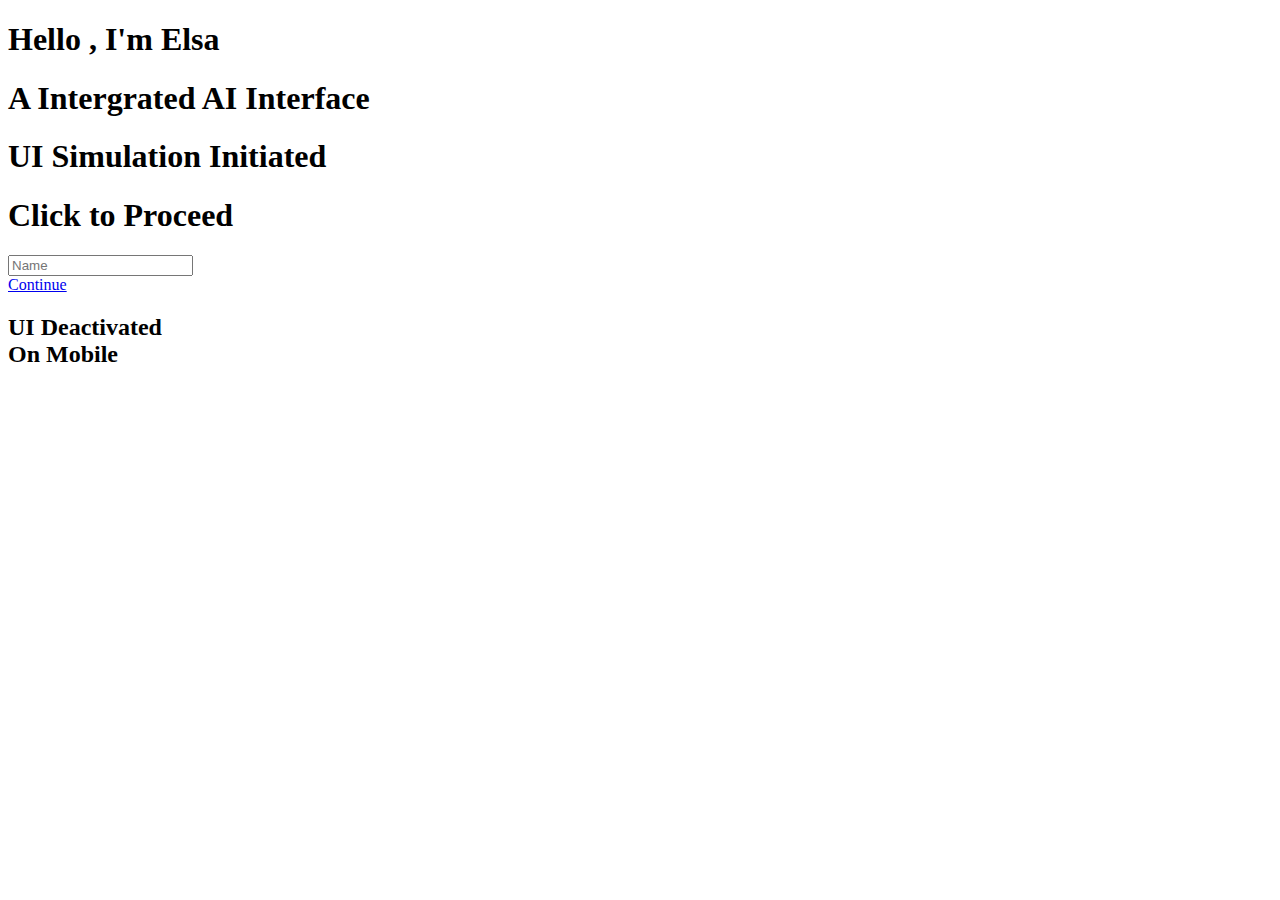
==== index.html @ 205268ba "HTML" ====
<!DOCTYPE html>
<html lang="en">
<head>
  <meta charset="UTF-8" />
  <meta name="viewport" content="width=device-width, initial-scale=1.0" />
  <title> Elsa </title>
  <link rel="stylesheet" type="text/css" href="style.css" />
</head>
<body>

        <div class="content">
          <div class="bg">
              <div class="welcome">
              <h1> Hello , I'm Elsa </h1>
              <h1> A Intergrated AI Interface </h1>
              <h1> UI Simulation Initiated </h1>
              <h1> Click to Proceed </h1>
              </div>

              <div class="namefield">
                <form>
                   <input type="text" name="name" class="name-input" placeholder="Name" />
                </form>
              </div>

              <div id="button" ><a href="2ndpage.html"> Continue </a></div>

              <h2> UI Deactivated <br/> On Mobile </h2>

            </div>
        </div>

      <script type="text/javascript" src="jquery-3.2.1.js"></script>
      <script type="text/javascript" src="script.js"></script>
</body>
</html>
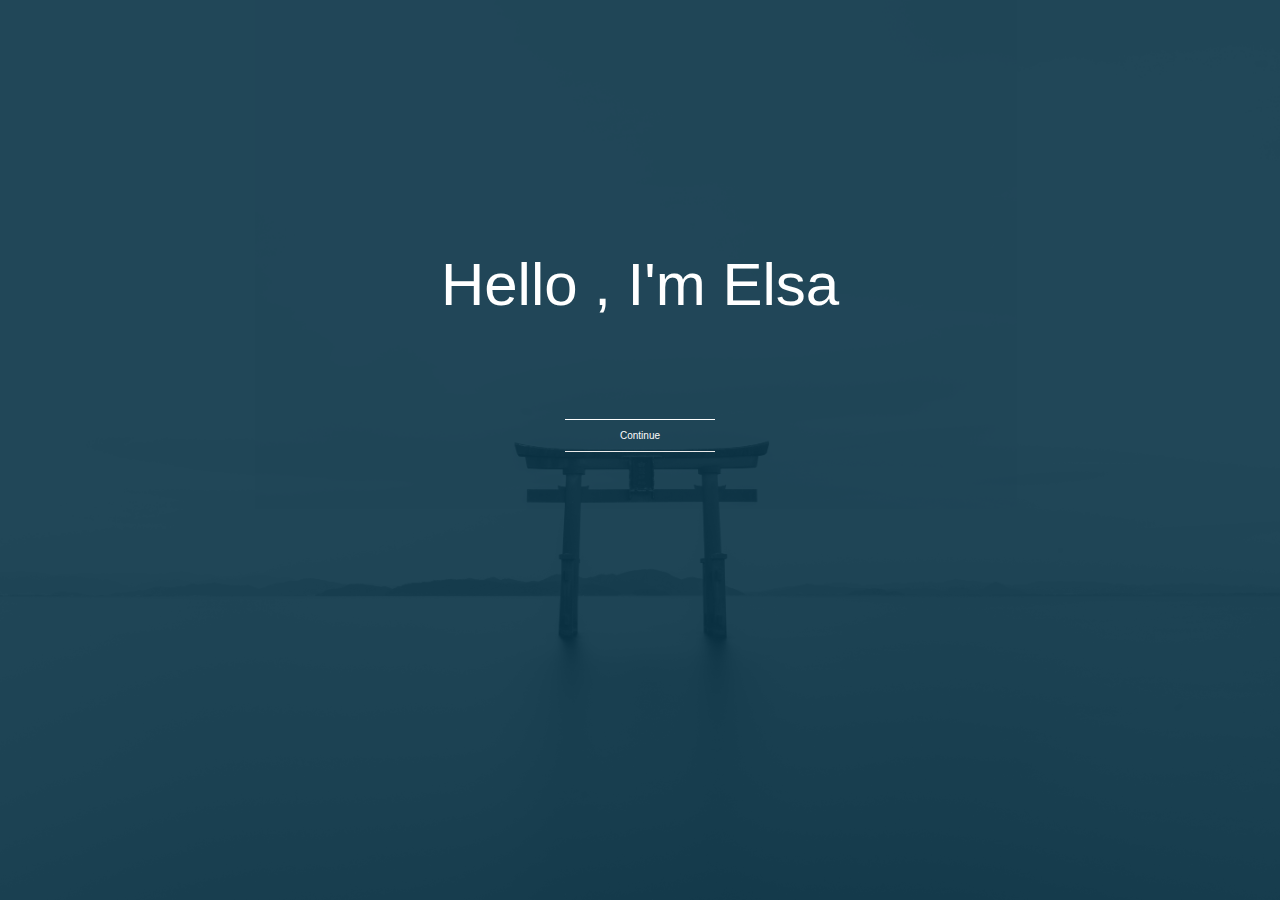
==== commit 229f7578: "Add files via upload" ====
--- a/index.html
+++ b/index.html
@@ -1,36 +1,36 @@
-<!DOCTYPE html>
-<html lang="en">
-<head>
-  <meta charset="UTF-8" />
-  <meta name="viewport" content="width=device-width, initial-scale=1.0" />
-  <title> Elsa </title>
-  <link rel="stylesheet" type="text/css" href="style.css" />
-</head>
-<body>
-
-        <div class="content">
-          <div class="bg">
-              <div class="welcome">
-              <h1> Hello , I'm Elsa </h1>
-              <h1> A Intergrated AI Interface </h1>
-              <h1> UI Simulation Initiated </h1>
-              <h1> Click to Proceed </h1>
-              </div>
-
-              <div class="namefield">
-                <form>
-                   <input type="text" name="name" class="name-input" placeholder="Name" />
-                </form>
-              </div>
-
-              <div id="button" ><a href="2ndpage.html"> Continue </a></div>
-
-              <h2> UI Deactivated <br/> On Mobile </h2>
-
-            </div>
-        </div>
-
-      <script type="text/javascript" src="jquery-3.2.1.js"></script>
-      <script type="text/javascript" src="script.js"></script>
-</body>
-</html>
+<!DOCTYPE html>
+<html lang="en">
+<head>
+  <meta charset="UTF-8" />
+  <meta name="viewport" content="width=device-width, initial-scale=1.0" />
+  <title> Elsa </title>
+  <link rel="stylesheet" type="text/css" href="style.css" />
+</head>
+<body>
+
+        <div class="content">
+          <div class="bg">
+              <div class="welcome">
+              <h1> Hello , I'm Elsa </h1>
+              <h1> A Intergrated AI Interface </h1>
+              <h1> UI Simulation Initiated </h1>
+              <h1> Click to Proceed </h1>
+              </div>
+
+              <div class="namefield">
+                <form>
+                   <input type="text" name="name" class="name-input" placeholder="Name" />
+                </form>
+              </div>
+
+              <div id="button" ><a href="2ndpage.html"> Continue </a></div>
+
+              <h2> UI Deactivated <br/> On Mobile </h2>
+
+            </div>
+        </div>
+
+      <script type="text/javascript" src="jquery-3.2.1.js"></script>
+      <script type="text/javascript" src="script.js"></script>
+</body>
+</html>
--- a/style.css
+++ b/style.css
@@ -0,0 +1,150 @@
+@charset "UTF-8";
+
+body , html {
+  margin: 0;
+  padding: 0;
+  display: block;
+  min-width: 100%;
+  min-height: 100%;
+}
+
+footer , header , nav , li , div , ul , body , h5, h1 , h2 , h3 , h6 , h4 {
+  display: block;
+  padding: 0;
+  margin: 0;
+}
+.content{
+      background-image: url(pexels-photo-301614.jpg);
+      background-size: cover;
+      -moz-background-size: cover;
+      -webkit-background-size: cover;
+      background-repeat: no-repeat;
+      min-height: 100vh;
+      background-position: center;
+
+}
+.bg {
+  width: auto;
+  min-height: 100vh;
+  background-color: #093346;
+  animation: gradient 20s ease-in-out infinite;
+  opacity: 0.9;
+}
+
+@keyframes gradient {
+  0% {
+    background-color: #093346;
+  }
+
+  20% {
+    background-color: #004f52;
+  }
+
+  40% {
+    background-color: #3a4b52;
+  }
+
+  60% {
+    background-color: #353535;
+  }
+
+  80% {
+    background-color: #5a4330;
+  }
+
+  100% {
+    background-color: #093346;
+  }
+}
+
+h1 {
+  font-family: "raleway", arial;
+  font-weight: lighter;
+  font-size: 60px;
+  text-align: center;
+  color: white;
+  padding-top: 250px;
+  display: none;
+}
+h1:first-of-type {
+    display: block;
+}
+
+h2 {
+  font-family: "raleway", arial;
+  font-weight: lighter;
+  font-size: 60px;
+  text-align: center;
+  color: white;
+  padding-top: 250px;
+  display: none;
+}
+
+#button {
+  width: 150px;
+  border: 0.5px solid white;
+  border-right: none;
+  border-left: none;
+  margin: 100px auto 0 auto;
+  text-align: center;
+  transition: all 0.3s ease-in-out;
+}
+
+#button a {
+  display: block;
+  padding: 10px;
+  text-decoration: none;
+  font-family: "century gothic", arial;
+  font-size: 10px;
+  font-weight: lighter;
+  color: white;
+}
+
+#button:hover {
+  padding: 5px;
+}
+.namefield{
+      text-align: center;
+      margin: 50px auto;
+      display: none;
+}
+.name-input{
+       width: 400px;
+       height: 30px;
+       border-radius: 5px;
+       border: 0.5px solid white;
+       padding-left: 30px;
+       background-color: transparent;
+       font-size: 10px;
+       color: white;
+       outline: none;
+}
+
+/* media Queries */
+
+@media screen and (max-width: 850px)  {
+        .welcome{
+              display: none;
+        }
+
+        #button {
+          width: 150px;
+          border: 0.5px solid white;
+          border-right: none;
+          border-left: none;
+          margin: 100px auto 0 auto;
+          text-align: center;
+          transition: all 0.3s ease-in-out;
+          display: none;
+        }
+
+        h2 {
+          font-family: "raleway", arial;
+          font-weight: lighter;
+          font-size: 30px;
+          text-align: center;
+          color: white;
+          padding-top: 250px;
+          display: block;
+        }
+}
